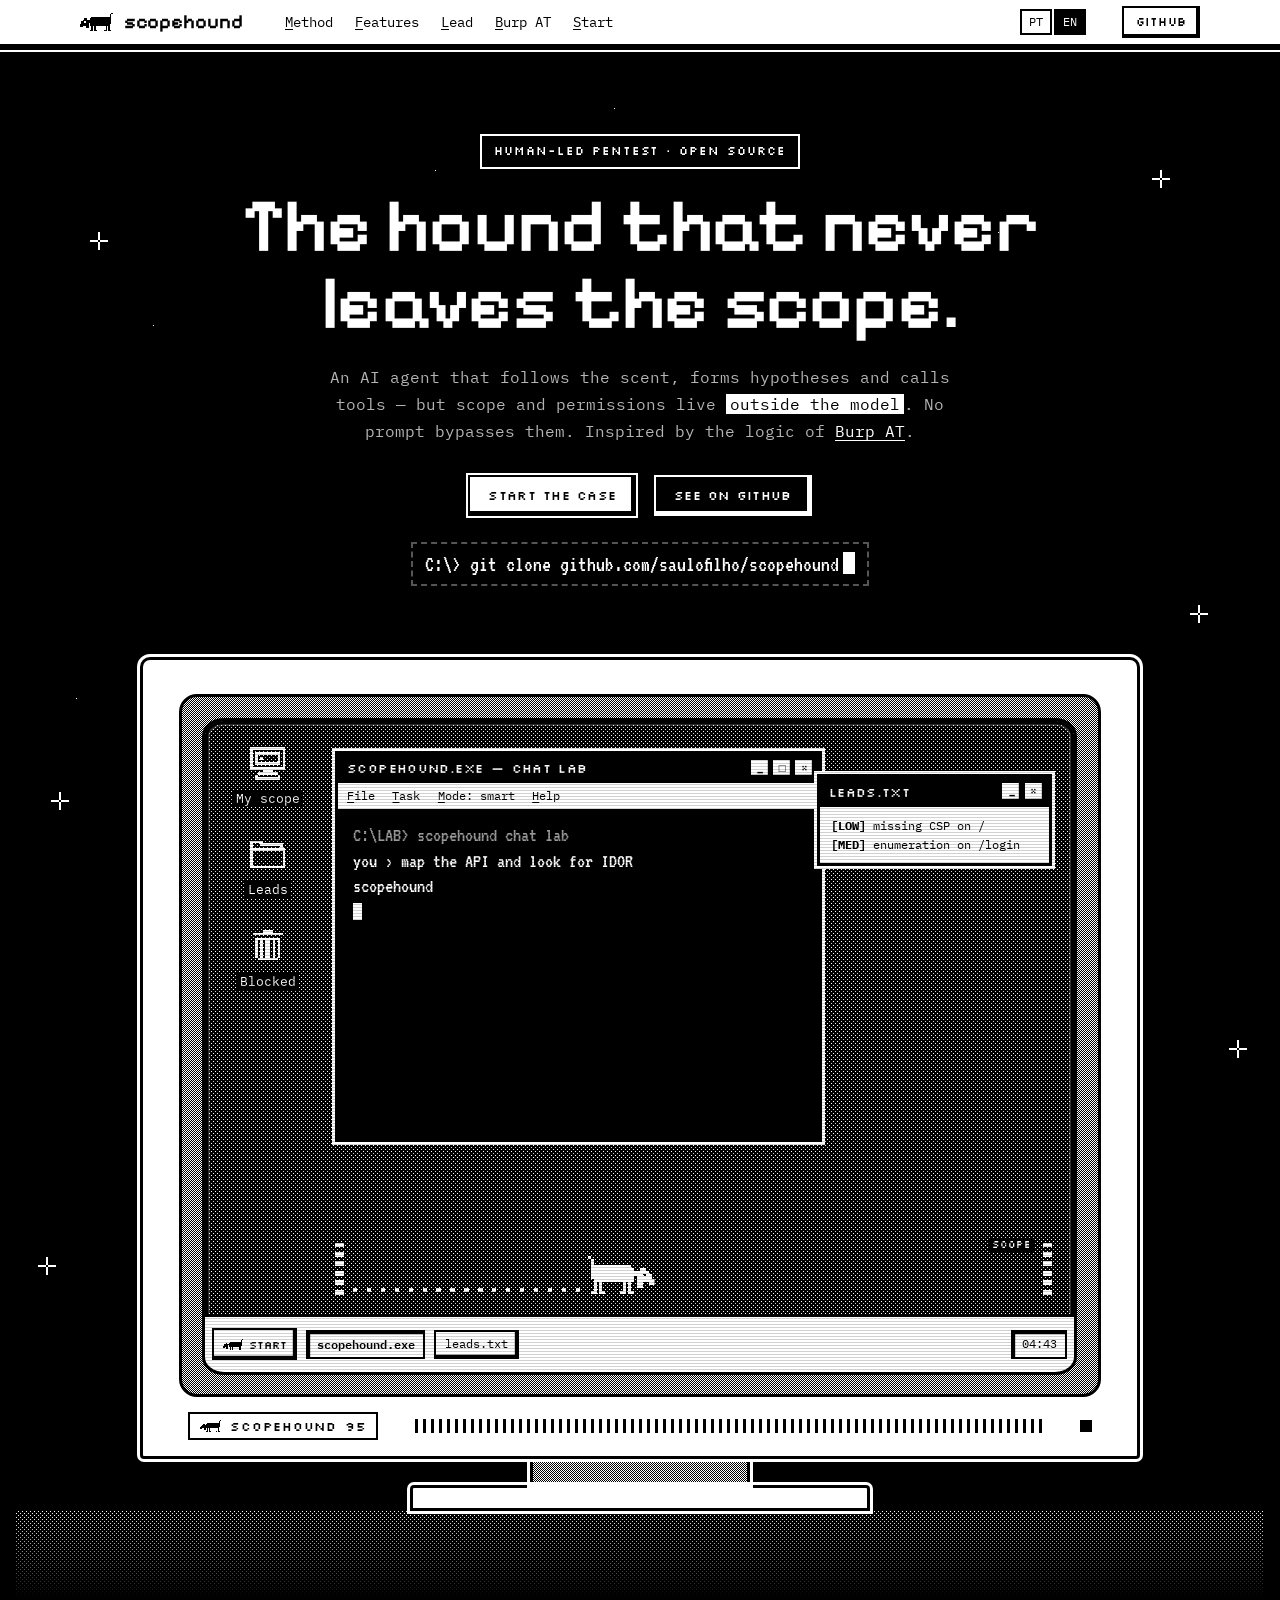
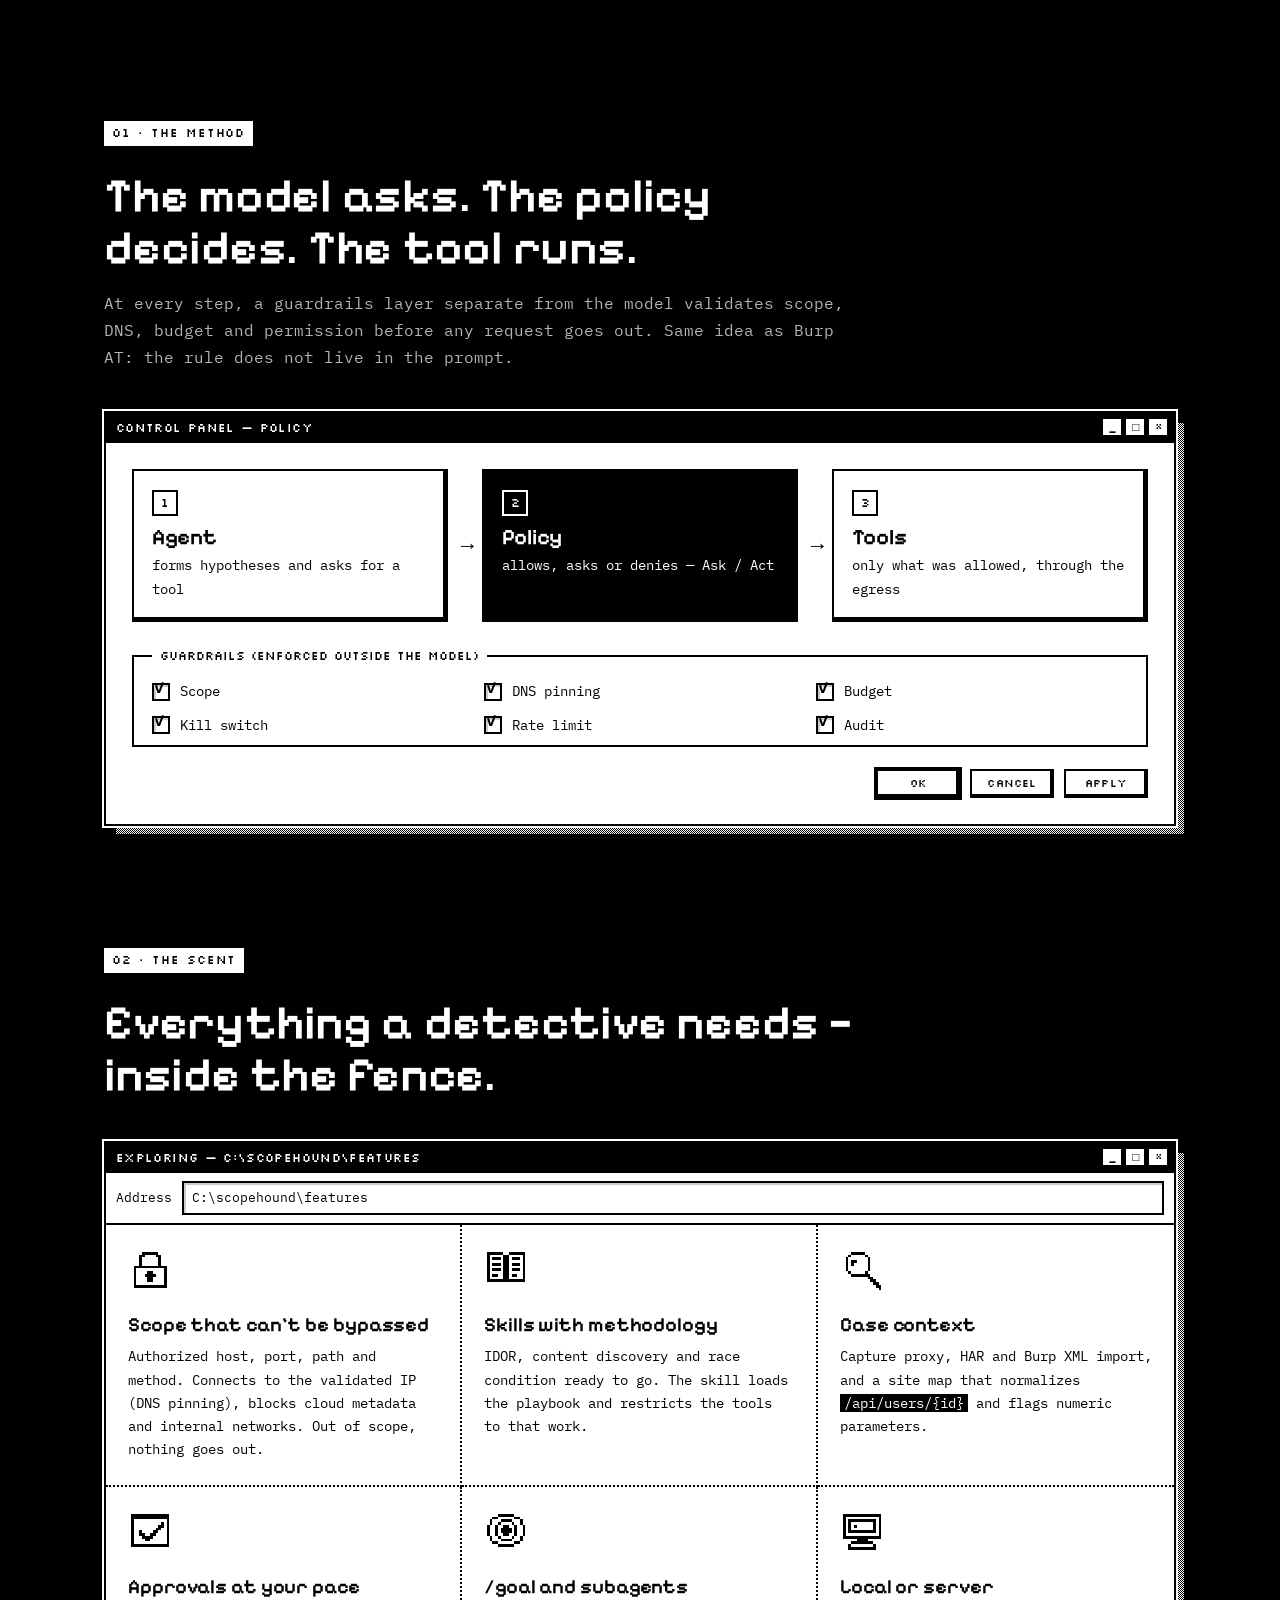
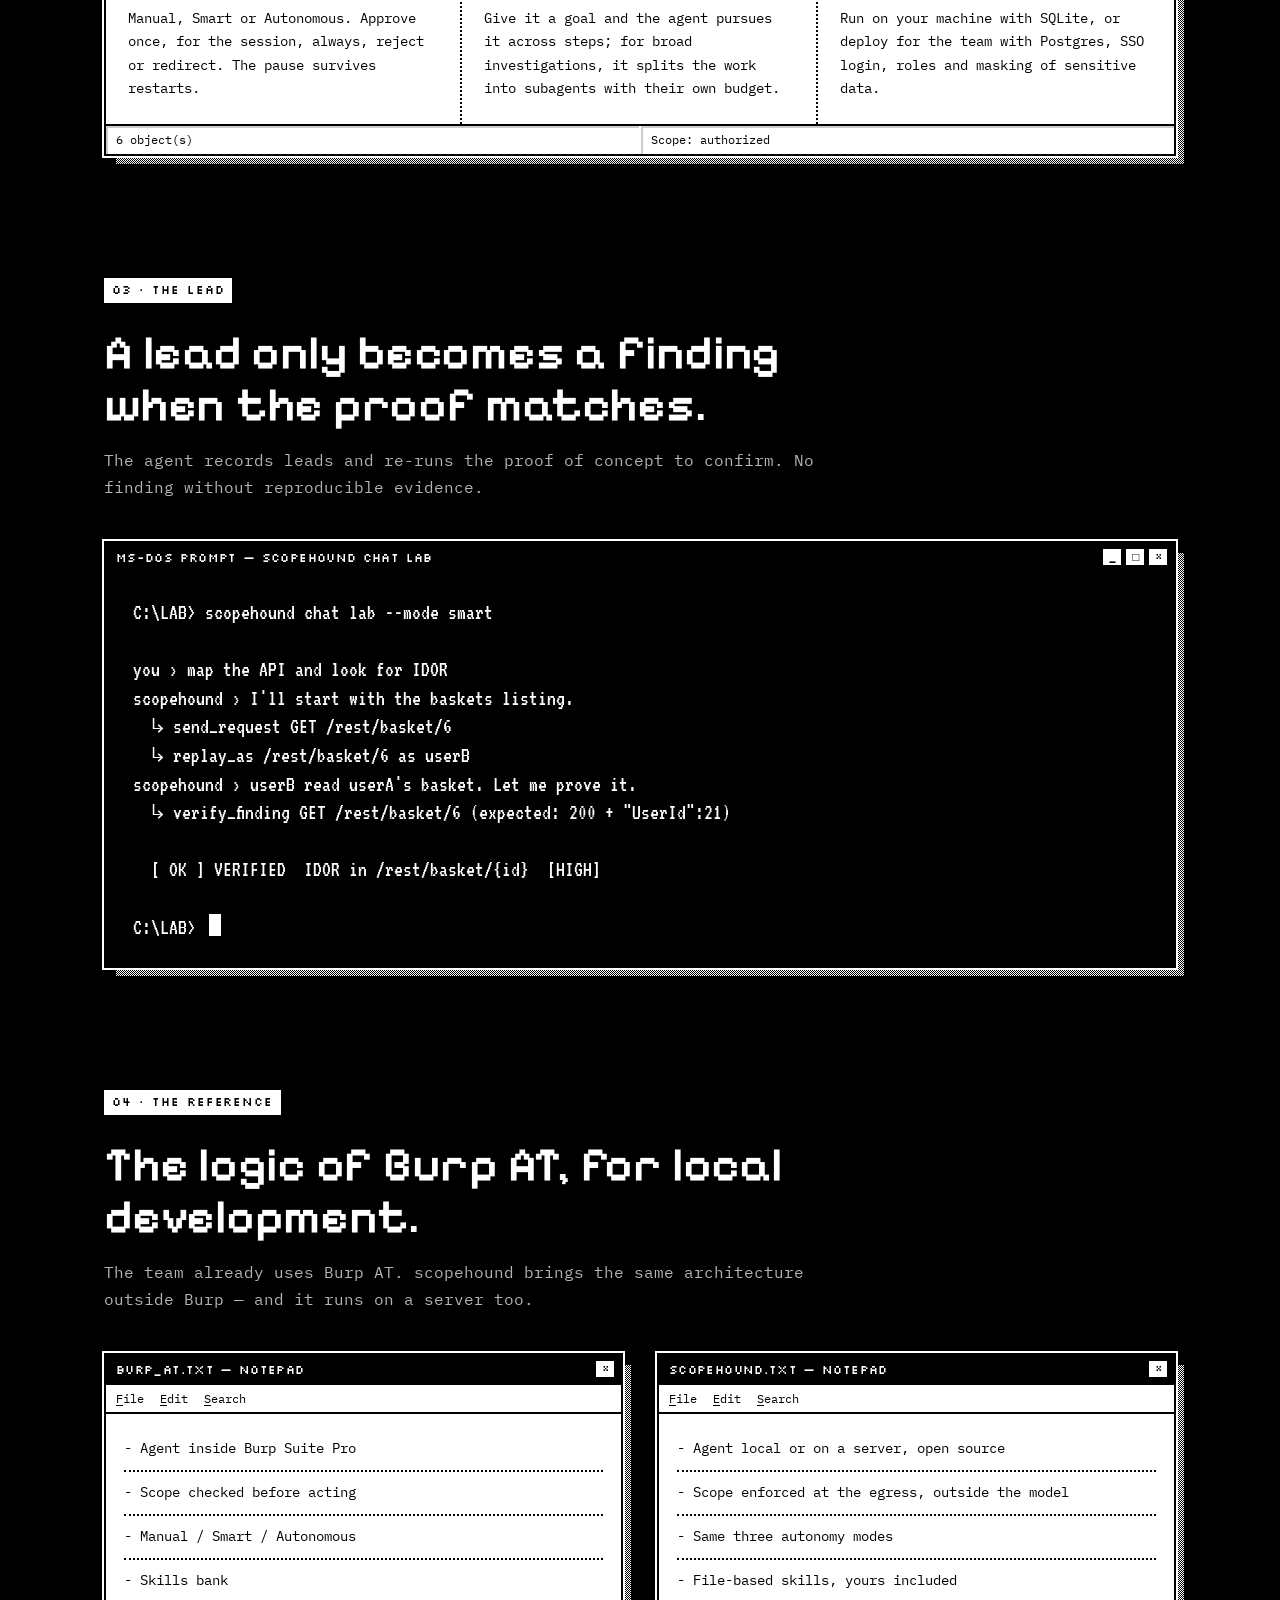
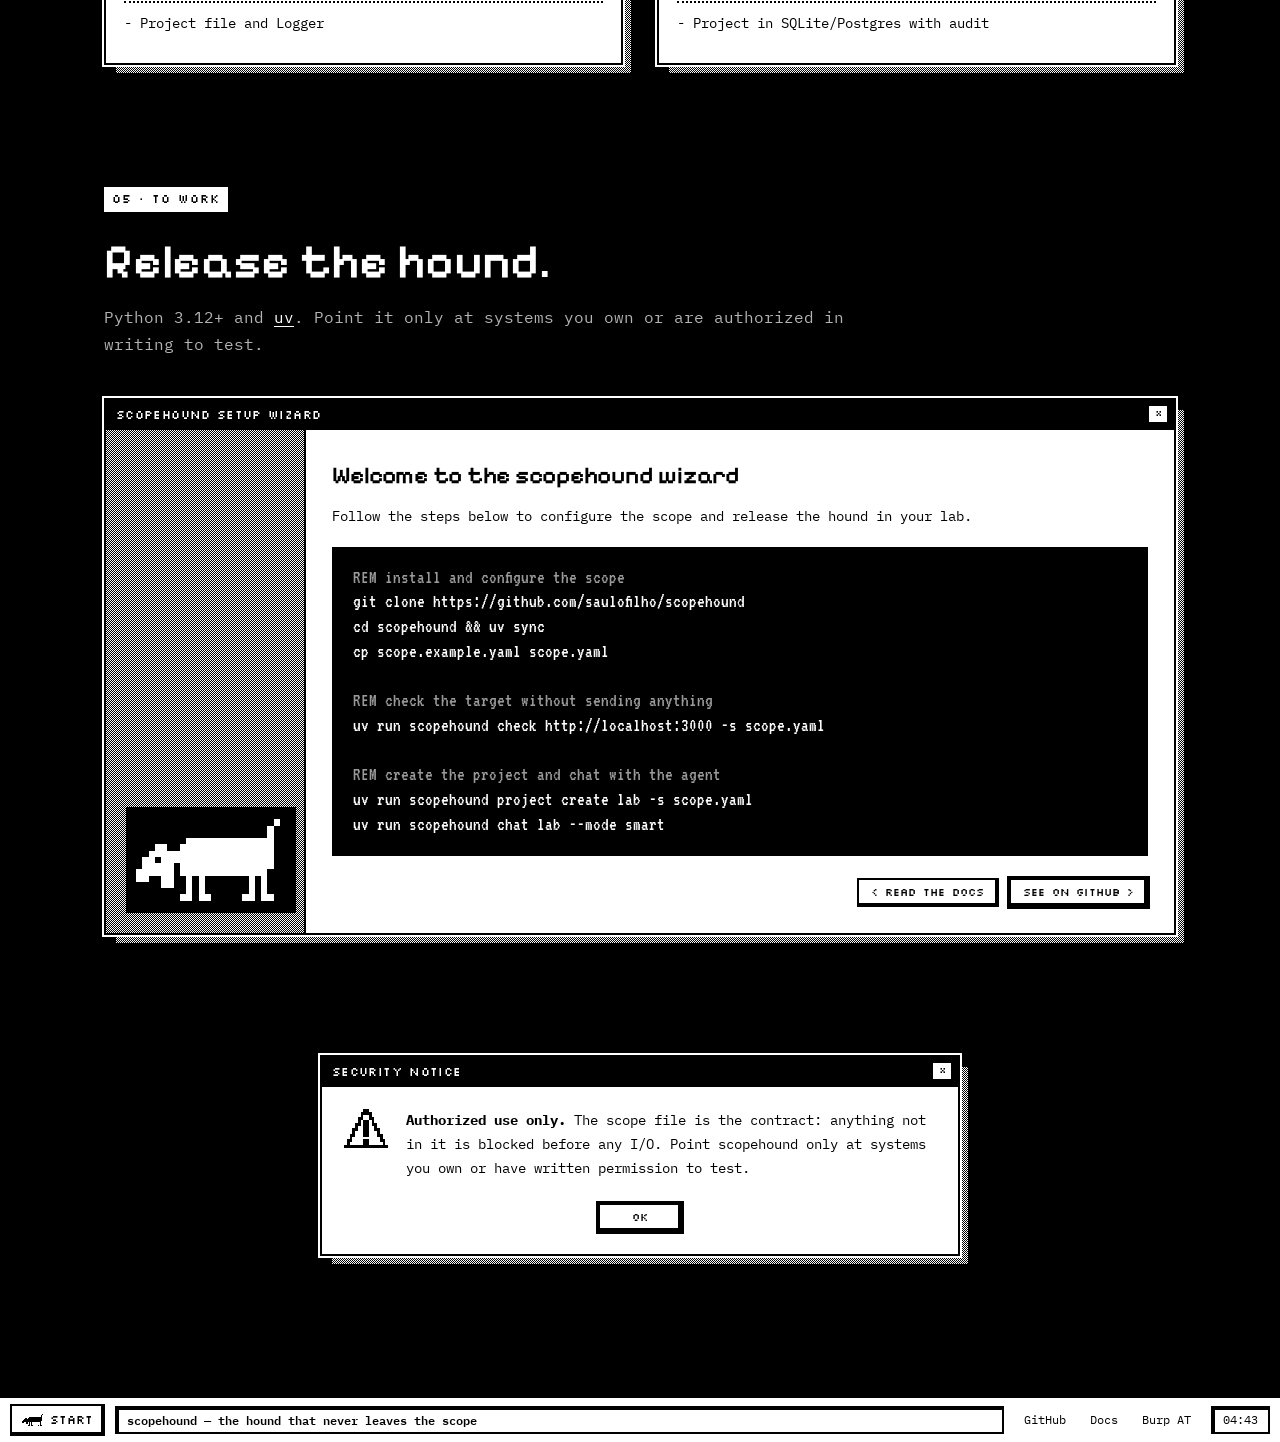
==== docs/en/index.html @ 9c95bea8 "docs: README em inglês e site bilíngue (pt/en) README.en.md completo e cruzado com o README pt. Site" ====
<!doctype html>
<html lang="en">
<head>
<meta charset="utf-8" />
<meta name="viewport" content="width=device-width, initial-scale=1" />
<title>scopehound — the hound that never leaves the scope</title>
<meta name="description" content="A human-led pentest AI agent, inspired by the logic of Burp AT. Scope and permissions live outside the model — no prompt bypasses them. Runs local or on a server." />
<link rel="icon" href="../favicon.svg" type="image/svg+xml" />
<meta property="og:type" content="website" />
<meta property="og:title" content="scopehound — the hound that never leaves the scope" />
<meta property="og:description" content="A human-led pentest AI agent. Scope and permissions live outside the model." />
<meta property="og:image" content="https://saulofilho.github.io/scopehound/og.png" />
<meta property="og:url" content="https://saulofilho.github.io/scopehound/en/" />
<meta name="twitter:card" content="summary_large_image" />
<link rel="preconnect" href="https://fonts.googleapis.com" />
<link rel="preconnect" href="https://fonts.gstatic.com" crossorigin />
<link href="https://fonts.googleapis.com/css2?family=IBM+Plex+Mono:wght@400;500;600&family=Pixelify+Sans:wght@400;500;600;700&family=Silkscreen&family=VT323&display=swap" rel="stylesheet" />
<link rel="stylesheet" href="../styles.css" />
</head>
<body>
<a class="skip" href="#conteudo">Skip to content</a>

<header class="menubar" id="topo">
  <a class="brand" href="#topo" aria-label="scopehound, home">
    <i class="px" data-px="hound" aria-hidden="true"></i>
    <span>scopehound</span>
  </a>
  <nav aria-label="Sections">
    <a href="#metodo"><u>M</u>ethod</a>
    <a href="#recursos"><u>F</u>eatures</a>
    <a href="#pista"><u>L</u>ead</a>
    <a href="#burp"><u>B</u>urp AT</a>
    <a href="#comecar"><u>S</u>tart</a>
  </nav>
  <span class="lang-switch" aria-label="Language">
    <a href="../">PT</a><strong>EN</strong>
  </span>
  <a class="btn95 small" href="https://github.com/saulofilho/scopehound">GitHub</a>
</header>

<main id="conteudo">

  <section class="hero">
    <div class="stars" aria-hidden="true"></div>
    <div class="hero-copy">
      <p class="kicker">Human-led pentest · open source</p>
      <h1>The hound that never leaves the scope.</h1>
      <p class="lede">An AI agent that follows the scent, forms hypotheses and calls tools — but scope and permissions live <mark>outside the model</mark>. No prompt bypasses them. Inspired by the logic of <a href="https://portswigger.net/burp/burp-at">Burp AT</a>.</p>
      <div class="cta">
        <a class="btn95" href="#comecar">Start the case</a>
        <a class="btn95 ghost" href="https://github.com/saulofilho/scopehound">See on GitHub</a>
      </div>
      <code class="prompt" data-copy="git clone https://github.com/saulofilho/scopehound" tabindex="0" role="button" aria-label="Copy git clone command">C:\&gt; git clone github.com/saulofilho/scopehound<span class="caret"></span></code>
    </div>

    <figure class="monitor" aria-label="Illustration: an old computer running scopehound on a Windows 95 style desktop">
      <div class="case">
        <div class="bezel">
          <div class="screen">
            <div class="desktop">
              <ul class="icons" aria-hidden="true">
                <li><i class="px" data-px="computer"></i><span>My scope</span></li>
                <li><i class="px" data-px="folder"></i><span>Leads</span></li>
                <li><i class="px" data-px="bin"></i><span>Blocked</span></li>
              </ul>

              <div class="win w-main">
                <div class="title"><span>scopehound.exe — chat lab</span><b class="ctl" aria-hidden="true"><i>_</i><i>□</i><i>×</i></b></div>
                <div class="menu" aria-hidden="true"><span><u>F</u>ile</span><span><u>T</u>ask</span><span><u>M</u>ode: smart</span><span><u>H</u>elp</span></div>
                <pre class="term" id="term" aria-live="off"></pre>
              </div>

              <div class="win w-leads">
                <div class="title"><span>leads.txt</span><b class="ctl" aria-hidden="true"><i>_</i><i>×</i></b></div>
                <ul class="leads" id="leads">
                  <li><b>[LOW]</b> missing CSP on /</li>
                  <li><b>[MED]</b> enumeration on /login</li>
                </ul>
              </div>

              <div class="win w-dialog" id="dialog" hidden>
                <div class="title"><span>Approval required</span><b class="ctl" aria-hidden="true"><i>×</i></b></div>
                <div class="dlg-body">
                  <i class="px" data-px="warn" aria-hidden="true"></i>
                  <p>The agent wants to run:<br><code>send_request PUT /api/BasketItems/7</code><br>Impact: <b>intrusive</b></p>
                </div>
                <div class="dlg-btns">
                  <span class="btn95 tiny default" id="approve">Approve</span>
                  <span class="btn95 tiny">Session</span>
                  <span class="btn95 tiny">Reject</span>
                </div>
              </div>

              <div class="yard" aria-hidden="true">
                <span class="fence l"></span>
                <span class="trail" id="trail"></span>
                <i class="px hound" data-px="hound" id="hound"></i>
                <span class="fence r"></span>
                <span class="yard-label">scope</span>
              </div>
            </div>

            <div class="taskbar" aria-hidden="true">
              <span class="start"><i class="px" data-px="hound"></i>Start</span>
              <span class="task on">scopehound.exe</span>
              <span class="task">leads.txt</span>
              <span class="tray" id="clock">00:00</span>
            </div>
            <div class="scan" aria-hidden="true"></div>
          </div>
        </div>
        <div class="plate">
          <span class="badge"><i class="px" data-px="hound" aria-hidden="true"></i>SCOPEHOUND 95</span>
          <span class="vents" aria-hidden="true"></span>
          <span class="led" aria-hidden="true"></span>
        </div>
      </div>
      <div class="neck" aria-hidden="true"></div>
      <div class="base" aria-hidden="true"></div>
    </figure>
    <div class="ground" aria-hidden="true"></div>
  </section>

  <section class="sec" id="metodo">
    <header class="sec-head">
      <p class="kicker">01 · the method</p>
      <h2>The model asks. The policy decides. The tool runs.</h2>
      <p>At every step, a guardrails layer separate from the model validates scope, DNS, budget and permission before any request goes out. Same idea as Burp AT: the rule does not live in the prompt.</p>
    </header>
    <div class="win big">
      <div class="title"><span>Control Panel — Policy</span><b class="ctl" aria-hidden="true"><i>_</i><i>□</i><i>×</i></b></div>
      <div class="pane">
        <ol class="flow">
          <li><span class="step">1</span><strong>Agent</strong><p>forms hypotheses and asks for a tool</p></li>
          <li class="mid"><span class="step">2</span><strong>Policy</strong><p>allows, asks or denies — Ask / Act</p></li>
          <li><span class="step">3</span><strong>Tools</strong><p>only what was allowed, through the egress</p></li>
        </ol>
        <fieldset class="group">
          <legend>Guardrails (enforced outside the model)</legend>
          <ul class="checks">
            <li><span class="cb" aria-hidden="true"></span>Scope</li>
            <li><span class="cb" aria-hidden="true"></span>DNS pinning</li>
            <li><span class="cb" aria-hidden="true"></span>Budget</li>
            <li><span class="cb" aria-hidden="true"></span>Kill switch</li>
            <li><span class="cb" aria-hidden="true"></span>Rate limit</li>
            <li><span class="cb" aria-hidden="true"></span>Audit</li>
          </ul>
        </fieldset>
        <div class="pane-btns"><span class="btn95 tiny default">OK</span><span class="btn95 tiny">Cancel</span><span class="btn95 tiny">Apply</span></div>
      </div>
    </div>
  </section>

  <section class="sec" id="recursos">
    <header class="sec-head">
      <p class="kicker">02 · the scent</p>
      <h2>Everything a detective needs — inside the fence.</h2>
    </header>
    <div class="win big">
      <div class="title"><span>Exploring — C:\scopehound\features</span><b class="ctl" aria-hidden="true"><i>_</i><i>□</i><i>×</i></b></div>
      <div class="address"><span>Address</span><code>C:\scopehound\features</code></div>
      <div class="files">
        <article><i class="px" data-px="lock" aria-hidden="true"></i><h3>Scope that can't be bypassed</h3><p>Authorized host, port, path and method. Connects to the validated IP (DNS pinning), blocks cloud metadata and internal networks. Out of scope, nothing goes out.</p></article>
        <article><i class="px" data-px="book" aria-hidden="true"></i><h3>Skills with methodology</h3><p>IDOR, content discovery and race condition ready to go. The skill loads the playbook and restricts the tools to that work.</p></article>
        <article><i class="px" data-px="lens" aria-hidden="true"></i><h3>Case context</h3><p>Capture proxy, HAR and Burp XML import, and a site map that normalizes <code>/api/users/{id}</code> and flags numeric parameters.</p></article>
        <article><i class="px" data-px="check" aria-hidden="true"></i><h3>Approvals at your pace</h3><p>Manual, Smart or Autonomous. Approve once, for the session, always, reject or redirect. The pause survives restarts.</p></article>
        <article><i class="px" data-px="target" aria-hidden="true"></i><h3>/goal and subagents</h3><p>Give it a goal and the agent pursues it across steps; for broad investigations, it splits the work into subagents with their own budget.</p></article>
        <article><i class="px" data-px="computer" aria-hidden="true"></i><h3>Local or server</h3><p>Run on your machine with SQLite, or deploy for the team with Postgres, SSO login, roles and masking of sensitive data.</p></article>
      </div>
      <div class="status"><span>6 object(s)</span><span>Scope: authorized</span></div>
    </div>
  </section>

  <section class="sec" id="pista">
    <header class="sec-head">
      <p class="kicker">03 · the lead</p>
      <h2>A lead only becomes a finding when the proof matches.</h2>
      <p>The agent records leads and re-runs the proof of concept to confirm. No finding without reproducible evidence.</p>
    </header>
    <div class="win big">
      <div class="title"><span>MS-DOS Prompt — scopehound chat lab</span><b class="ctl" aria-hidden="true"><i>_</i><i>□</i><i>×</i></b></div>
      <pre class="dos" role="img" aria-label="Transcript of a scopehound session">C:\LAB&gt; scopehound chat lab --mode smart

you › map the API and look for IDOR
scopehound › I'll start with the baskets listing.
  ↳ send_request GET /rest/basket/6
  ↳ replay_as /rest/basket/6 as userB
scopehound › userB read userA's basket. Let me prove it.
  ↳ verify_finding GET /rest/basket/6 (expected: 200 + "UserId":21)

  [ OK ] VERIFIED  IDOR in /rest/basket/{id}  [HIGH]

C:\LAB&gt; <span class="caret"></span></pre>
    </div>
  </section>

  <section class="sec" id="burp">
    <header class="sec-head">
      <p class="kicker">04 · the reference</p>
      <h2>The logic of Burp AT, for local development.</h2>
      <p>The team already uses Burp AT. scopehound brings the same architecture outside Burp — and it runs on a server too.</p>
    </header>
    <div class="pair">
      <div class="win">
        <div class="title"><span>burp_at.txt — Notepad</span><b class="ctl" aria-hidden="true"><i>×</i></b></div>
        <div class="menu" aria-hidden="true"><span><u>F</u>ile</span><span><u>E</u>dit</span><span><u>S</u>earch</span></div>
        <ul class="note">
          <li>Agent inside Burp Suite Pro</li>
          <li>Scope checked before acting</li>
          <li>Manual / Smart / Autonomous</li>
          <li>Skills bank</li>
          <li>Project file and Logger</li>
        </ul>
      </div>
      <div class="win">
        <div class="title"><span>scopehound.txt — Notepad</span><b class="ctl" aria-hidden="true"><i>×</i></b></div>
        <div class="menu" aria-hidden="true"><span><u>F</u>ile</span><span><u>E</u>dit</span><span><u>S</u>earch</span></div>
        <ul class="note">
          <li>Agent local or on a server, open source</li>
          <li>Scope enforced at the egress, outside the model</li>
          <li>Same three autonomy modes</li>
          <li>File-based skills, yours included</li>
          <li>Project in SQLite/Postgres with audit</li>
        </ul>
      </div>
    </div>
  </section>

  <section class="sec" id="comecar">
    <header class="sec-head">
      <p class="kicker">05 · to work</p>
      <h2>Release the hound.</h2>
      <p>Python 3.12+ and <a href="https://docs.astral.sh/uv/">uv</a>. Point it only at systems you own or are authorized in writing to test.</p>
    </header>
    <div class="win big wizard">
      <div class="title"><span>scopehound Setup Wizard</span><b class="ctl" aria-hidden="true"><i>×</i></b></div>
      <div class="wiz">
        <div class="wiz-side" aria-hidden="true"><i class="px" data-px="hound"></i></div>
        <div class="wiz-main">
          <h3>Welcome to the scopehound wizard</h3>
          <p>Follow the steps below to configure the scope and release the hound in your lab.</p>
          <pre class="dos small"><span class="c">REM install and configure the scope</span>
git clone https://github.com/saulofilho/scopehound
cd scopehound &amp;&amp; uv sync
cp scope.example.yaml scope.yaml

<span class="c">REM check the target without sending anything</span>
uv run scopehound check http://localhost:3000 -s scope.yaml

<span class="c">REM create the project and chat with the agent</span>
uv run scopehound project create lab -s scope.yaml
uv run scopehound chat lab --mode smart</pre>
          <div class="pane-btns">
            <a class="btn95 tiny" href="https://github.com/saulofilho/scopehound/blob/main/README.en.md">&lt; Read the docs</a>
            <a class="btn95 tiny default" href="https://github.com/saulofilho/scopehound">See on GitHub &gt;</a>
          </div>
        </div>
      </div>
    </div>
  </section>

  <section class="sec">
    <div class="win alert" role="note">
      <div class="title"><span>Security notice</span><b class="ctl" aria-hidden="true"><i>×</i></b></div>
      <div class="dlg-body">
        <i class="px" data-px="warn" aria-hidden="true"></i>
        <p><b>Authorized use only.</b> The scope file is the contract: anything not in it is blocked before any I/O. Point scopehound only at systems you own or have written permission to test.</p>
      </div>
      <div class="dlg-btns"><a class="btn95 tiny default" href="#comecar">OK</a></div>
    </div>
  </section>

</main>

<footer class="taskbar foot">
  <a class="start" href="#topo"><i class="px" data-px="hound" aria-hidden="true"></i>Start</a>
  <span class="task on">scopehound — the hound that never leaves the scope</span>
  <nav class="foot-links" aria-label="Links">
    <a href="https://github.com/saulofilho/scopehound">GitHub</a>
    <a href="https://github.com/saulofilho/scopehound/blob/main/README.en.md">Docs</a>
    <a href="https://portswigger.net/burp/burp-at">Burp AT</a>
  </nav>
  <span class="tray" id="clock2">00:00</span>
</footer>

<script src="../app.js"></script>
</body>
</html>
---- docs/styles.css ----
/* scopehound — Windows 95 em 1 bit: preto, branco e pontilhado. */
:root {
  --k: #000;
  --w: #fff;
  --muted: #b4b4b4;
  --px: 2px; /* tamanho do "pixel" dos pontilhados */

  /* pontilhados (dithering) em 2x2 / 4x4 */
  --chk-w: url("data:image/svg+xml,%3Csvg xmlns='http://www.w3.org/2000/svg' width='2' height='2' shape-rendering='crispEdges'%3E%3Crect width='1' height='1' fill='%23fff'/%3E%3Crect x='1' y='1' width='1' height='1' fill='%23fff'/%3E%3C/svg%3E");
  --dot-w: url("data:image/svg+xml,%3Csvg xmlns='http://www.w3.org/2000/svg' width='2' height='2' shape-rendering='crispEdges'%3E%3Crect width='1' height='1' fill='%23fff'/%3E%3C/svg%3E");
  --spr-w: url("data:image/svg+xml,%3Csvg xmlns='http://www.w3.org/2000/svg' width='4' height='4' shape-rendering='crispEdges'%3E%3Crect width='1' height='1' fill='%23fff'/%3E%3Crect x='2' y='2' width='1' height='1' fill='%23fff'/%3E%3C/svg%3E");
  --chk-k: url("data:image/svg+xml,%3Csvg xmlns='http://www.w3.org/2000/svg' width='2' height='2' shape-rendering='crispEdges'%3E%3Crect width='1' height='1' fill='%23000'/%3E%3Crect x='1' y='1' width='1' height='1' fill='%23000'/%3E%3C/svg%3E");
  --dot-k: url("data:image/svg+xml,%3Csvg xmlns='http://www.w3.org/2000/svg' width='2' height='2' shape-rendering='crispEdges'%3E%3Crect width='1' height='1' fill='%23000'/%3E%3C/svg%3E");

  --pixel: "Pixelify Sans", "Silkscreen", monospace;
  --ui: "Silkscreen", "Pixelify Sans", monospace;
  --mono: "IBM Plex Mono", ui-monospace, monospace;
  --crt: "VT323", "IBM Plex Mono", monospace;
  --largura: 1120px;
}

* { box-sizing: border-box; }
html { scroll-behavior: smooth; -webkit-text-size-adjust: 100%; }
@media (prefers-reduced-motion: reduce) { html { scroll-behavior: auto; } }

body {
  margin: 0;
  background: var(--k);
  color: var(--w);
  font: 15px/1.7 var(--mono);
  -webkit-font-smoothing: antialiased;
  overflow-x: hidden;
}
img, svg { image-rendering: pixelated; }
a { color: var(--w); text-underline-offset: 3px; }
mark { background: var(--w); color: var(--k); padding: 0 4px; }
code, pre { font-family: var(--mono); font-variant-ligatures: none; }
u { text-decoration-thickness: 1px; text-underline-offset: 2px; }
:focus-visible { outline: 2px dashed var(--w); outline-offset: 3px; }
::selection { background: var(--w); color: var(--k); }

.skip { position: absolute; left: -9999px; }
.skip:focus { left: 12px; top: 12px; z-index: 20; background: var(--w); color: var(--k); padding: 6px 10px; }

/* ícones em pixel (renderizados pelo app.js) */
.px { display: inline-block; width: 32px; height: 32px; color: currentColor; flex: none; }
.px svg { display: block; width: 100%; height: 100%; }

/* ---------- botões 95 ---------- */
.btn95 {
  display: inline-flex; align-items: center; justify-content: center; gap: 8px;
  font: 400 13px/1 var(--ui); letter-spacing: .02em; text-transform: uppercase;
  color: var(--k); background: var(--w); text-decoration: none; cursor: pointer;
  padding: 12px 18px; border: 2px solid var(--k);
  box-shadow: inset -3px -3px 0 var(--k), 0 0 0 2px var(--w);
  user-select: none; transition: transform .06s;
}
.btn95:hover { box-shadow: inset -3px -3px 0 var(--k), 0 0 0 2px var(--w), 0 0 0 4px var(--k), 0 0 0 6px var(--w); }
.btn95:active, .btn95.pressed { box-shadow: inset 3px 3px 0 var(--k), 0 0 0 2px var(--w); transform: translate(1px, 1px); }
.btn95.ghost { background: var(--k); color: var(--w); border-color: var(--w); box-shadow: inset -3px -3px 0 var(--w); }
.btn95.ghost:hover { background: var(--w) var(--chk-k); background-size: var(--px) var(--px); color: var(--k); }
.btn95.small { padding: 8px 12px; font-size: 12px; box-shadow: inset -2px -2px 0 var(--k); }
.btn95.tiny { padding: 7px 12px; font-size: 11px; box-shadow: inset -2px -2px 0 var(--k); min-width: 84px; }
.btn95.tiny:hover, .btn95.small:hover { box-shadow: inset -2px -2px 0 var(--k); outline: 1px dotted var(--k); outline-offset: -6px; }
.btn95.default { outline: 2px solid var(--k); outline-offset: 0; }

/* ---------- janela 95 ---------- */
.win {
  position: relative; background: var(--w); color: var(--k);
  border: 2px solid var(--k); outline: 2px solid var(--w);
}
.win.big::after, .pair .win::after, .alert::after {
  content: ""; position: absolute; inset: 0; transform: translate(10px, 10px); z-index: -1;
  background: var(--k) var(--chk-w); background-size: var(--px) var(--px);
}
.title {
  display: flex; align-items: center; justify-content: space-between; gap: 10px;
  background: var(--k); color: var(--w); padding: 5px 5px 5px 10px;
  font: 400 12px/1 var(--ui); letter-spacing: .03em; min-height: 30px;
}
.title > span { white-space: nowrap; overflow: hidden; text-overflow: ellipsis; }
.ctl { display: inline-flex; gap: 3px; font-weight: 400; }
.ctl i {
  font: 400 12px/1 var(--ui); font-style: normal; width: 20px; height: 18px;
  display: grid; place-items: center; background: var(--w); color: var(--k);
  box-shadow: inset -2px -2px 0 var(--k); padding-bottom: 2px;
}
.menu { display: flex; gap: 16px; padding: 4px 10px; border-bottom: 2px solid var(--k); font: 400 12px/1.6 var(--mono); }

/* ---------- barra de menu (topo) ---------- */
.menubar {
  position: sticky; top: 0; z-index: 10;
  display: flex; align-items: center; gap: 24px;
  background: var(--w); color: var(--k);
  padding: 6px max(16px, calc((100vw - var(--largura)) / 2));
  border-bottom: 2px solid var(--k);
  box-shadow: 0 4px 0 0 var(--k), 0 6px 0 0 var(--w);
}
.brand { display: inline-flex; align-items: center; gap: 10px; color: var(--k); text-decoration: none; font: 600 20px/1 var(--pixel); }
.brand .px { width: 34px; height: 24px; }
.menubar nav { display: flex; gap: 2px; margin-left: 8px; }
.menubar nav a { color: var(--k); text-decoration: none; font: 400 14px/1 var(--mono); padding: 8px 10px; }
.menubar nav a:hover { background: var(--k); color: var(--w); }
.menubar .btn95 { margin-left: 12px; }

/* ---------- hero ---------- */
.hero { position: relative; padding: 88px 16px 0; text-align: center; overflow: hidden; }
.stars {
  position: absolute; inset: 0; z-index: -1; pointer-events: none;
  background-image:
    radial-gradient(1.5px 1.5px at 12% 18%, #fff 50%, transparent 51%),
    radial-gradient(1.5px 1.5px at 78% 12%, #fff 50%, transparent 51%),
    radial-gradient(1px 1px at 34% 8%, #fff 50%, transparent 51%),
    radial-gradient(1px 1px at 62% 28%, #fff 50%, transparent 51%),
    radial-gradient(1px 1px at 90% 34%, #fff 50%, transparent 51%),
    radial-gradient(1px 1px at 6% 42%, #fff 50%, transparent 51%),
    radial-gradient(1.5px 1.5px at 22% 56%, #fff 50%, transparent 51%),
    radial-gradient(1px 1px at 84% 58%, #fff 50%, transparent 51%),
    radial-gradient(1px 1px at 48% 4%, #fff 50%, transparent 51%);
}
.sparkle { position: absolute; width: 18px; height: 18px; color: var(--w); animation: twinkle 3.2s steps(2) infinite; }
.sparkle:nth-of-type(2n) { animation-delay: 1.4s; }
@keyframes twinkle { 50% { opacity: .2; } }

.hero-copy { max-width: 820px; margin: 0 auto; position: relative; }
.kicker { font: 400 12px/1.4 var(--ui); letter-spacing: .08em; text-transform: uppercase; margin: 0 0 18px; color: var(--w); }
.hero .kicker { display: inline-block; border: 2px solid var(--w); padding: 7px 12px; }
h1, h2, h3 { font-family: var(--pixel); font-weight: 600; margin: 0; letter-spacing: -.005em; }
h1 { font-size: clamp(38px, 6.4vw, 76px); line-height: 1.02; }
.lede { color: var(--muted); font-size: 16px; max-width: 640px; margin: 22px auto 30px; }
.lede a { color: var(--w); }
.cta { display: flex; gap: 18px; justify-content: center; flex-wrap: wrap; }
.prompt {
  display: inline-block; margin-top: 26px; cursor: pointer; max-width: 100%;
  font: 400 22px/1 var(--crt); color: var(--w); padding: 8px 12px;
  border: 2px dashed #ffffff55; white-space: nowrap; overflow: hidden; text-overflow: ellipsis;
}
.prompt:hover { border-color: var(--w); }
.prompt.copied::after { content: "  copiado"; color: var(--muted); }
.caret { display: inline-block; width: .55em; height: 1em; background: currentColor; vertical-align: -.12em; margin-left: 4px; animation: blink 1s steps(1) infinite; }
@keyframes blink { 50% { opacity: 0; } }

/* ---------- monitor ---------- */
.monitor { width: min(1000px, 100%); margin: 64px auto 0; position: relative; z-index: 1; text-align: left; }
.case {
  background: var(--w); border: 3px solid var(--k); outline: 3px solid var(--w);
  padding: 3.4% 3.6% 1.6%; position: relative; border-radius: 10px 10px 4px 4px;
}
.bezel { background: var(--w) var(--chk-k); background-size: var(--px) var(--px); padding: 2.2%; border: 3px solid var(--k); border-radius: 18px; }
.screen {
  position: relative; aspect-ratio: 4 / 3; overflow: hidden; container-type: inline-size;
  background: var(--k) var(--spr-w); background-size: 4px 4px;
  border: 3px solid var(--k); border-radius: 22px / 18px;
  box-shadow: inset 0 0 0 3px #000, inset 0 0 0 5px #fff3;
}
.scan {
  position: absolute; inset: 0; pointer-events: none; z-index: 9;
  background: repeating-linear-gradient(0deg, #0000 0 2px, #0000002e 2px 3px);
}
.plate { display: flex; align-items: center; gap: 4%; margin-top: 1.6%; padding: 0 1%; }
.badge { display: inline-flex; align-items: center; gap: 8px; border: 2px solid var(--k); padding: 4px 10px; font: 400 clamp(9px, 1.3vw, 13px)/1 var(--ui); color: var(--k); letter-spacing: .06em; }
.badge .px { width: 22px; height: 16px; }
.vents { flex: 1; height: 14px; background: repeating-linear-gradient(90deg, var(--k) 0 3px, transparent 3px 8px); }
.led { width: 12px; height: 12px; border: 2px solid var(--k); background: var(--k); animation: blink 2.4s steps(1) infinite; }
.neck { width: 22%; height: 26px; margin: 0 auto; background: var(--w) var(--chk-k); background-size: var(--px) var(--px); border: 3px solid var(--k); border-top: 0; outline: 3px solid var(--w); }
.base { width: 46%; height: 26px; margin: 0 auto; background: var(--w); border: 3px solid var(--k); outline: 3px solid var(--w); border-radius: 4px 4px 0 0; }
.ground {
  height: 90px; margin-top: -2px; position: relative;
  background:
    linear-gradient(var(--k), var(--k)) top/100% 2px no-repeat,
    var(--k) var(--spr-w);
  background-size: 100% 2px, 4px 4px;
  -webkit-mask: linear-gradient(#000, transparent);
  mask: linear-gradient(#000, transparent);
}

/* área de trabalho dentro da tela (tudo em cqw: escala como imagem) */
.desktop { position: absolute; inset: 0 0 6.6cqw 0; }
.icons { list-style: none; margin: 0; padding: 0; position: absolute; left: 2.2%; top: 4%; display: grid; gap: 3.4cqw; width: 10cqw; text-align: center; }
.icons li { display: grid; justify-items: center; gap: .6cqw; color: var(--w); }
.icons .px { width: 4.6cqw; height: 4.6cqw; }
.icons span { font: 400 1.45cqw/1.2 var(--mono); background: var(--k); padding: .1cqw .4cqw; }

.desktop .win { position: absolute; border-width: .35cqw; outline-width: .35cqw; }
.desktop .title { font-size: 1.45cqw; padding: .55cqw .6cqw .55cqw 1cqw; min-height: 3.4cqw; gap: 1cqw; }
.desktop .ctl { gap: .35cqw; }
.desktop .ctl i { width: 2.2cqw; height: 2cqw; font-size: 1.3cqw; box-shadow: inset -.25cqw -.25cqw 0 var(--k); }
.desktop .menu { font-size: 1.35cqw; gap: 2cqw; padding: .4cqw 1cqw; border-bottom-width: .3cqw; }
.w-main { left: 15%; top: 5%; width: 56%; height: 66%; display: flex; flex-direction: column; }
.term {
  flex: 1; margin: 0; padding: 1.2cqw 1.4cqw; background: var(--k); color: var(--w);
  font: 400 2.35cqw/1.25 var(--crt); white-space: pre-wrap; overflow: hidden;
  border: .3cqw solid var(--k);
}
.term .dim { color: #9a9a9a; }
.term .inv { background: var(--w); color: var(--k); padding: 0 .4cqw; }
.term .cur { display: inline-block; width: 1.1cqw; height: 2cqw; background: var(--w); vertical-align: -.25cqw; animation: blink 1s steps(1) infinite; }
.w-leads { right: 2.6%; top: 9%; width: 27%; }
.leads { list-style: none; margin: 0; padding: 1cqw 1.2cqw; font: 400 1.4cqw/1.6 var(--mono); }
.leads li { white-space: nowrap; overflow: hidden; text-overflow: ellipsis; }
.leads li.new { background: var(--k); color: var(--w); animation: flash .5s steps(2) 3; }
@keyframes flash { 50% { background: var(--w); color: var(--k); } }
.w-dialog { left: 33%; top: 26%; width: 40%; z-index: 4; }
.w-dialog[hidden] { display: none; }
.dlg-body { display: flex; gap: 1.6cqw; padding: 1.6cqw 1.6cqw .6cqw; align-items: flex-start; }
.desktop .dlg-body .px { width: 4.4cqw; height: 4.4cqw; }
.desktop .dlg-body p { margin: 0; font: 400 1.45cqw/1.5 var(--mono); }
.desktop .dlg-body code { font-size: 1.3cqw; }
.dlg-btns { display: flex; justify-content: center; gap: 1cqw; padding: 1cqw 1.6cqw 1.6cqw; flex-wrap: wrap; }
.desktop .btn95.tiny { font-size: 1.15cqw; padding: .8cqw 1.2cqw; min-width: 9cqw; border-width: .25cqw; box-shadow: inset -.25cqw -.25cqw 0 var(--k); }
.desktop .btn95.default { outline-width: .25cqw; }
.desktop .btn95.pressed { box-shadow: inset .25cqw .25cqw 0 var(--k); }

.yard { position: absolute; left: 15%; right: 2.6%; bottom: 2.2cqw; height: 7cqw; }
.fence { position: absolute; bottom: 0; width: 1cqw; height: 6cqw; background: repeating-linear-gradient(0deg, var(--w) 0 .6cqw, transparent .6cqw 1.1cqw); }
.fence.l { left: 0; }
.fence.r { right: 0; }
.yard-label { position: absolute; right: 2cqw; bottom: 5cqw; font: 400 1.2cqw/1 var(--ui); color: var(--w); background: var(--k); padding: .2cqw .5cqw; }
.trail { position: absolute; left: 1.6cqw; bottom: .3cqw; height: .5cqw; width: 0; background: repeating-linear-gradient(90deg, var(--w) 0 .5cqw, transparent .5cqw 1.6cqw); }
.hound { position: absolute; left: 2cqw; bottom: 0; width: 8cqw; height: 4.6cqw; color: var(--w); }
.hound.flip svg { transform: scaleX(-1); }

.taskbar {
  display: flex; align-items: center; gap: 10px;
  background: var(--w); color: var(--k); border-top: 2px solid var(--k);
  font: 400 12px/1 var(--mono);
}
.screen .taskbar { position: absolute; left: 0; right: 0; bottom: 0; height: 6.6cqw; gap: 1cqw; padding: 0 .8cqw; border-top-width: .35cqw; font-size: 1.4cqw; }
.start, .task, .tray { display: inline-flex; align-items: center; gap: 6px; padding: 6px 10px; border: 2px solid var(--k); box-shadow: inset -2px -2px 0 var(--k); white-space: nowrap; color: var(--k); text-decoration: none; }
.start { font: 400 12px/1 var(--ui); }
.start .px { width: 22px; height: 16px; }
.task.on { box-shadow: inset 2px 2px 0 var(--k); font-weight: 600; }
.tray { margin-left: auto; box-shadow: inset 2px 2px 0 var(--k); }
.screen .start, .screen .task, .screen .tray { padding: .7cqw 1cqw; border-width: .25cqw; box-shadow: inset -.25cqw -.25cqw 0 var(--k); gap: .6cqw; }
.screen .start { font-size: 1.3cqw; }
.screen .start .px { width: 2.4cqw; height: 1.8cqw; }
.screen .task.on, .screen .tray { box-shadow: inset .25cqw .25cqw 0 var(--k); }
.screen .task { max-width: 22cqw; overflow: hidden; text-overflow: ellipsis; }

@container (max-width: 560px) {
  .icons, .w-leads, .yard-label { display: none; }
  .w-main { left: 3%; width: 94%; top: 4%; height: 64%; }
  .term { font-size: 3.6cqw; }
  .desktop .title, .desktop .menu { font-size: 2.4cqw; min-height: 5cqw; }
  .desktop .ctl i { width: 3.4cqw; height: 3.2cqw; font-size: 2.2cqw; }
  .w-dialog { left: 6%; width: 88%; top: 18%; }
  .desktop .dlg-body p { font-size: 2.5cqw; }
  .desktop .dlg-body code { font-size: 2.3cqw; }
  .desktop .btn95.tiny { font-size: 2cqw; padding: 1.2cqw 1.6cqw; }
  .yard { left: 3%; }
  .screen .taskbar { font-size: 2.2cqw; height: 8cqw; }
  .screen .task:not(.on) { display: none; }
  .screen .start { font-size: 2.1cqw; }
  .desktop { inset: 0 0 8cqw 0; }
}

/* ---------- seções ---------- */
main > .sec { max-width: var(--largura); margin: 0 auto; padding: 120px 24px 0; }
.sec-head { max-width: 760px; margin-bottom: 40px; }
.sec-head h2 { font-size: clamp(30px, 4.2vw, 48px); line-height: 1.08; margin: 6px 0 16px; }
.sec-head p:not(.kicker) { color: var(--muted); margin: 0; font-size: 16px; }
.sec-head .kicker { display: inline-block; background: var(--w); color: var(--k); padding: 4px 8px; }

.pane { padding: 26px; }
.flow { list-style: none; margin: 0; padding: 0; display: grid; grid-template-columns: repeat(3, minmax(0, 1fr)); gap: 34px; counter-reset: s; }
.flow li { position: relative; border: 2px solid var(--k); padding: 18px; box-shadow: inset -3px -3px 0 var(--k); }
.flow li:not(:last-child)::after { content: "→"; position: absolute; right: -28px; top: 50%; transform: translateY(-50%); font: 600 22px var(--pixel); color: var(--k); }
.flow li.mid { background: var(--k); color: var(--w); box-shadow: none; }
.flow strong { display: block; font: 600 22px/1 var(--pixel); margin: 10px 0 6px; }
.flow p { margin: 0; font-size: 14px; }
.step { display: inline-grid; place-items: center; width: 26px; height: 26px; font: 400 12px/1 var(--ui); border: 2px solid currentColor; }
.group { margin: 28px 0 0; border: 2px solid var(--k); padding: 18px 18px 8px; }
.group legend { font: 400 12px/1 var(--ui); padding: 0 8px; text-transform: uppercase; }
.checks { list-style: none; margin: 0; padding: 0; display: grid; grid-template-columns: repeat(3, minmax(0, 1fr)); gap: 10px 20px; }
.checks li { display: flex; align-items: center; gap: 10px; font-size: 14px; }
.cb { width: 18px; height: 18px; border: 2px solid var(--k); box-shadow: inset 2px 2px 0 #0003; position: relative; flex: none; }
.cb::after { content: "✓"; position: absolute; inset: -5px 0 0 1px; font: 700 15px/1 var(--mono); }
.pane-btns { display: flex; justify-content: flex-end; gap: 10px; margin-top: 22px; flex-wrap: wrap; }

.address { display: flex; align-items: center; gap: 10px; padding: 8px 10px; border-bottom: 2px solid var(--k); font-size: 13px; }
.address code { flex: 1; border: 2px solid var(--k); box-shadow: inset 2px 2px 0 #0003; padding: 4px 8px; background: var(--w); }
.files { display: grid; grid-template-columns: repeat(3, minmax(0, 1fr)); }
.files article { padding: 24px 22px; border-right: 2px dotted var(--k); border-bottom: 2px dotted var(--k); }
.files article:nth-child(3n) { border-right: 0; }
.files article:nth-last-child(-n+3) { border-bottom: 0; }
.files .px { width: 44px; height: 44px; }
.files h3 { font-size: 20px; line-height: 1.15; margin: 14px 0 8px; }
.files p { margin: 0; font-size: 14px; line-height: 1.65; }
.files code { background: var(--k); color: var(--w); padding: 0 4px; }
.files article:hover h3 { background: var(--k); color: var(--w); display: inline; box-shadow: 0 0 0 3px var(--k); }
.status { display: flex; gap: 2px; border-top: 2px solid var(--k); font-size: 12px; }
.status span { flex: 1; padding: 4px 10px; box-shadow: inset 2px 2px 0 #0003; }

.dos { margin: 0; padding: 22px 24px; background: var(--k); color: var(--w); font: 400 22px/1.3 var(--crt); overflow-x: auto; border: 3px solid var(--k); white-space: pre; }
.dos.small { font-size: 19px; padding: 16px 18px; }
.dos .c { color: #9a9a9a; }

.pair { display: grid; grid-template-columns: repeat(2, minmax(0, 1fr)); gap: 34px; }
.note { list-style: none; margin: 0; padding: 14px 18px 18px; font-size: 14px; }
.note li { padding: 9px 0; border-bottom: 2px dotted var(--k); }
.note li:last-child { border-bottom: 0; }
.note li::before { content: "- "; }

.wiz { display: grid; grid-template-columns: 200px minmax(0, 1fr); }
.wiz-side { background: var(--k) var(--chk-w); background-size: var(--px) var(--px); display: grid; place-items: end center; padding: 20px; border-right: 2px solid var(--k); }
.wiz-side .px { width: 150px; height: 86px; color: var(--w); background: var(--k); padding: 10px; box-sizing: content-box; }
.wiz-main { padding: 26px; }
.wiz-main h3 { font-size: 24px; margin-bottom: 8px; }
.wiz-main > p { margin: 0 0 18px; font-size: 14px; }

.alert { max-width: 640px; margin: 0 auto; }
.alert .dlg-body { padding: 22px 22px 8px; gap: 18px; }
.alert .dlg-body .px { width: 44px; height: 44px; }
.alert .dlg-body p { margin: 0; font-size: 14px; }
.alert .dlg-btns { padding: 14px 22px 22px; }

/* ---------- rodapé (barra de tarefas) ---------- */
.foot { margin-top: 140px; padding: 6px 10px; position: relative; flex-wrap: wrap; }
.foot .task { flex: 1; min-width: 0; overflow: hidden; text-overflow: ellipsis; }
.foot-links { display: flex; gap: 4px; }
.foot-links a { color: var(--k); text-decoration: none; padding: 6px 10px; }
.foot-links a:hover { background: var(--k); color: var(--w); }

/* ---------- revelar ao rolar ---------- */
.reveal { opacity: 0; transform: translateY(16px); transition: opacity .35s steps(4), transform .35s steps(4); }
.reveal.in { opacity: 1; transform: none; }

@media (prefers-reduced-motion: reduce) {
  .reveal { opacity: 1; transform: none; transition: none; }
  .caret, .led, .term .cur, .sparkle { animation: none; }
}

/* ---------- responsivo ---------- */
@media (max-width: 900px) {
  .menubar nav { display: none; }
  .flow { grid-template-columns: minmax(0, 1fr); gap: 30px; }
  .flow li:not(:last-child)::after { content: "↓"; right: 50%; top: auto; bottom: -30px; transform: translateX(50%); }
  .checks, .files { grid-template-columns: repeat(2, minmax(0, 1fr)); }
  .files article { border-right: 2px dotted var(--k) !important; border-bottom: 2px dotted var(--k) !important; }
  .files article:nth-child(2n) { border-right: 0 !important; }
  .pair { grid-template-columns: minmax(0, 1fr); }
}
@media (max-width: 600px) {
  .hero { padding-top: 56px; }
  main > .sec { padding: 88px 16px 0; }
  .pane, .wiz-main { padding: 18px; }
  .checks, .files { grid-template-columns: minmax(0, 1fr); }
  .files article { border-right: 0 !important; }
  .files article:last-child { border-bottom: 0 !important; }
  .wiz { grid-template-columns: minmax(0, 1fr); }
  .wiz-side { display: none; }
  .dos { font-size: 18px; }
  .win.big::after, .pair .win::after, .alert::after { transform: translate(6px, 6px); }
  .foot .task, .foot .tray { display: none; }
  .neck, .base { height: 16px; }
  .sparkle { display: none; }
}

/* seletor de idioma */
.lang-switch { display: inline-flex; gap: 2px; margin-left: auto; font: 400 12px/1 var(--mono); align-items: center; }
.menubar .btn95 { margin-left: 12px; }
.lang-switch strong, .lang-switch a { padding: 5px 7px; border: 2px solid var(--k); }
.lang-switch strong { background: var(--k); color: var(--w); font-weight: 400; }
.lang-switch a { color: var(--k); text-decoration: none; }
.lang-switch a:hover { background: var(--k); color: var(--w); }
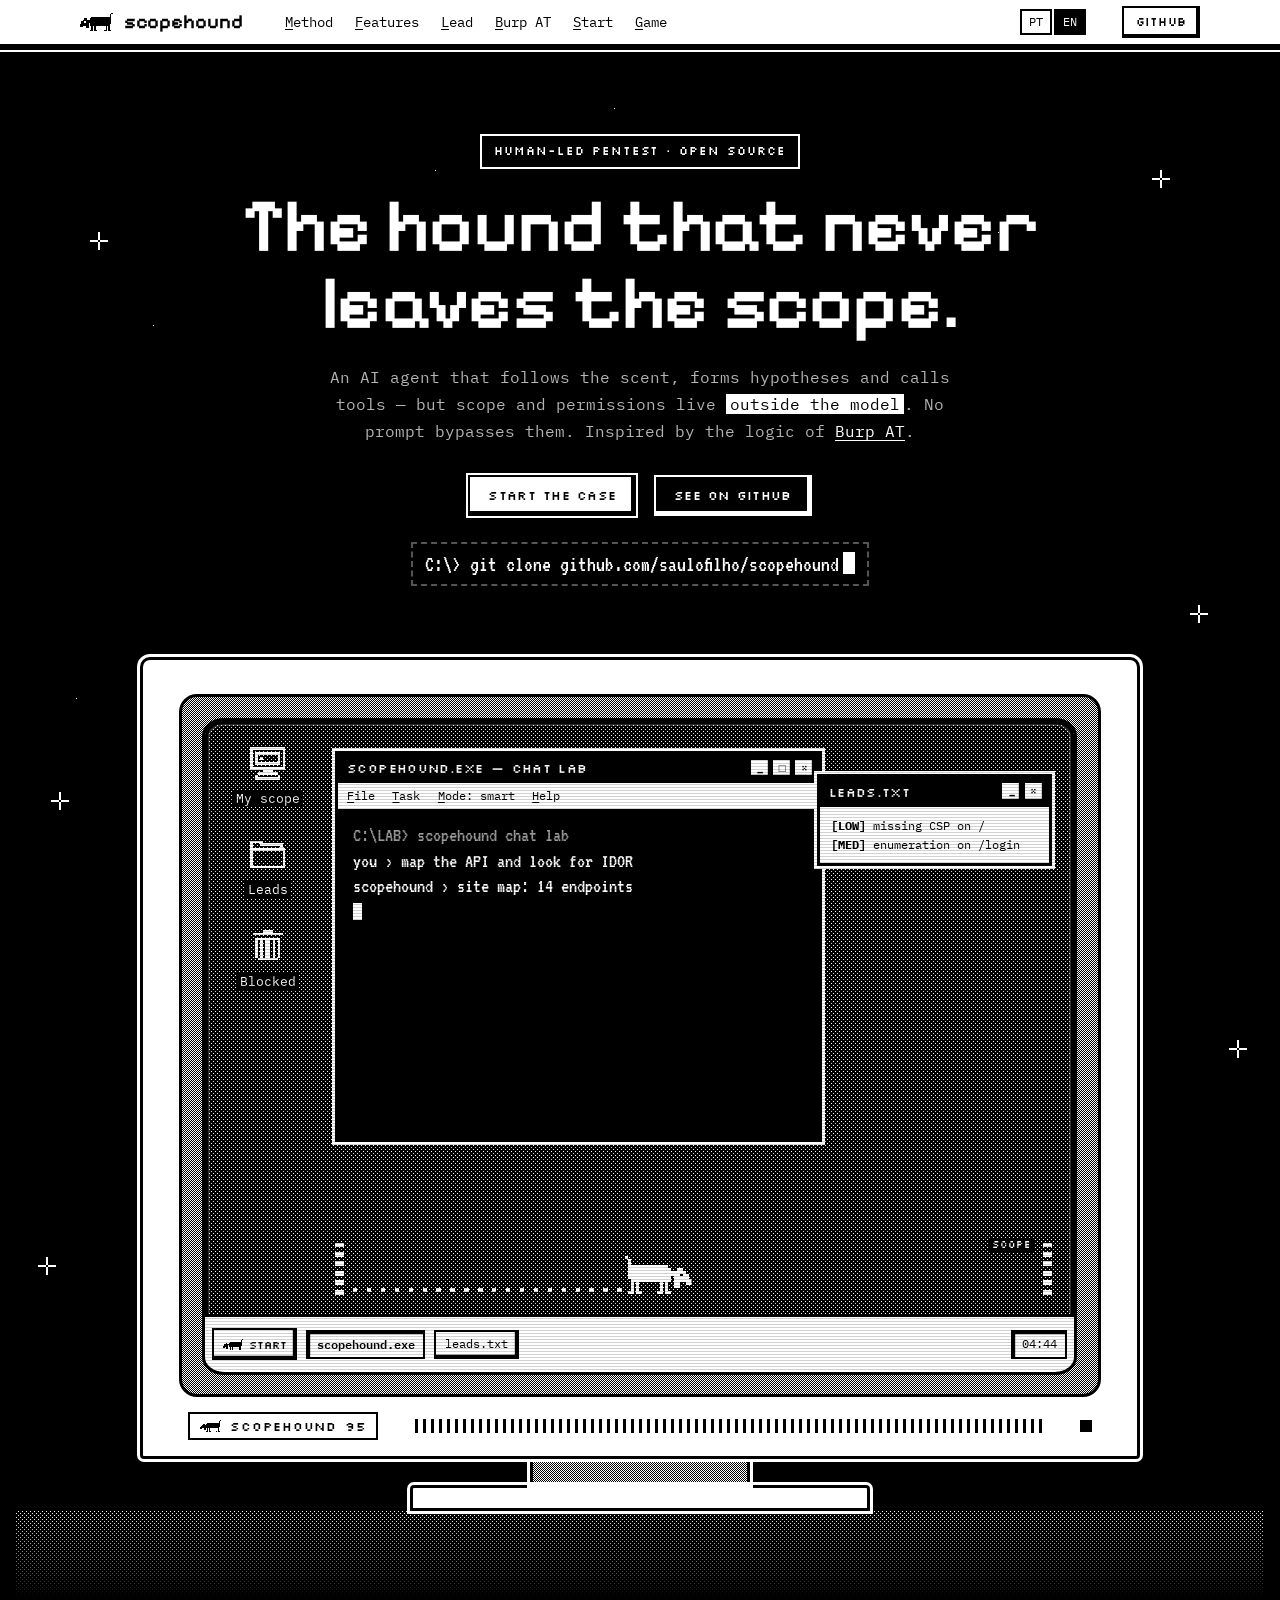
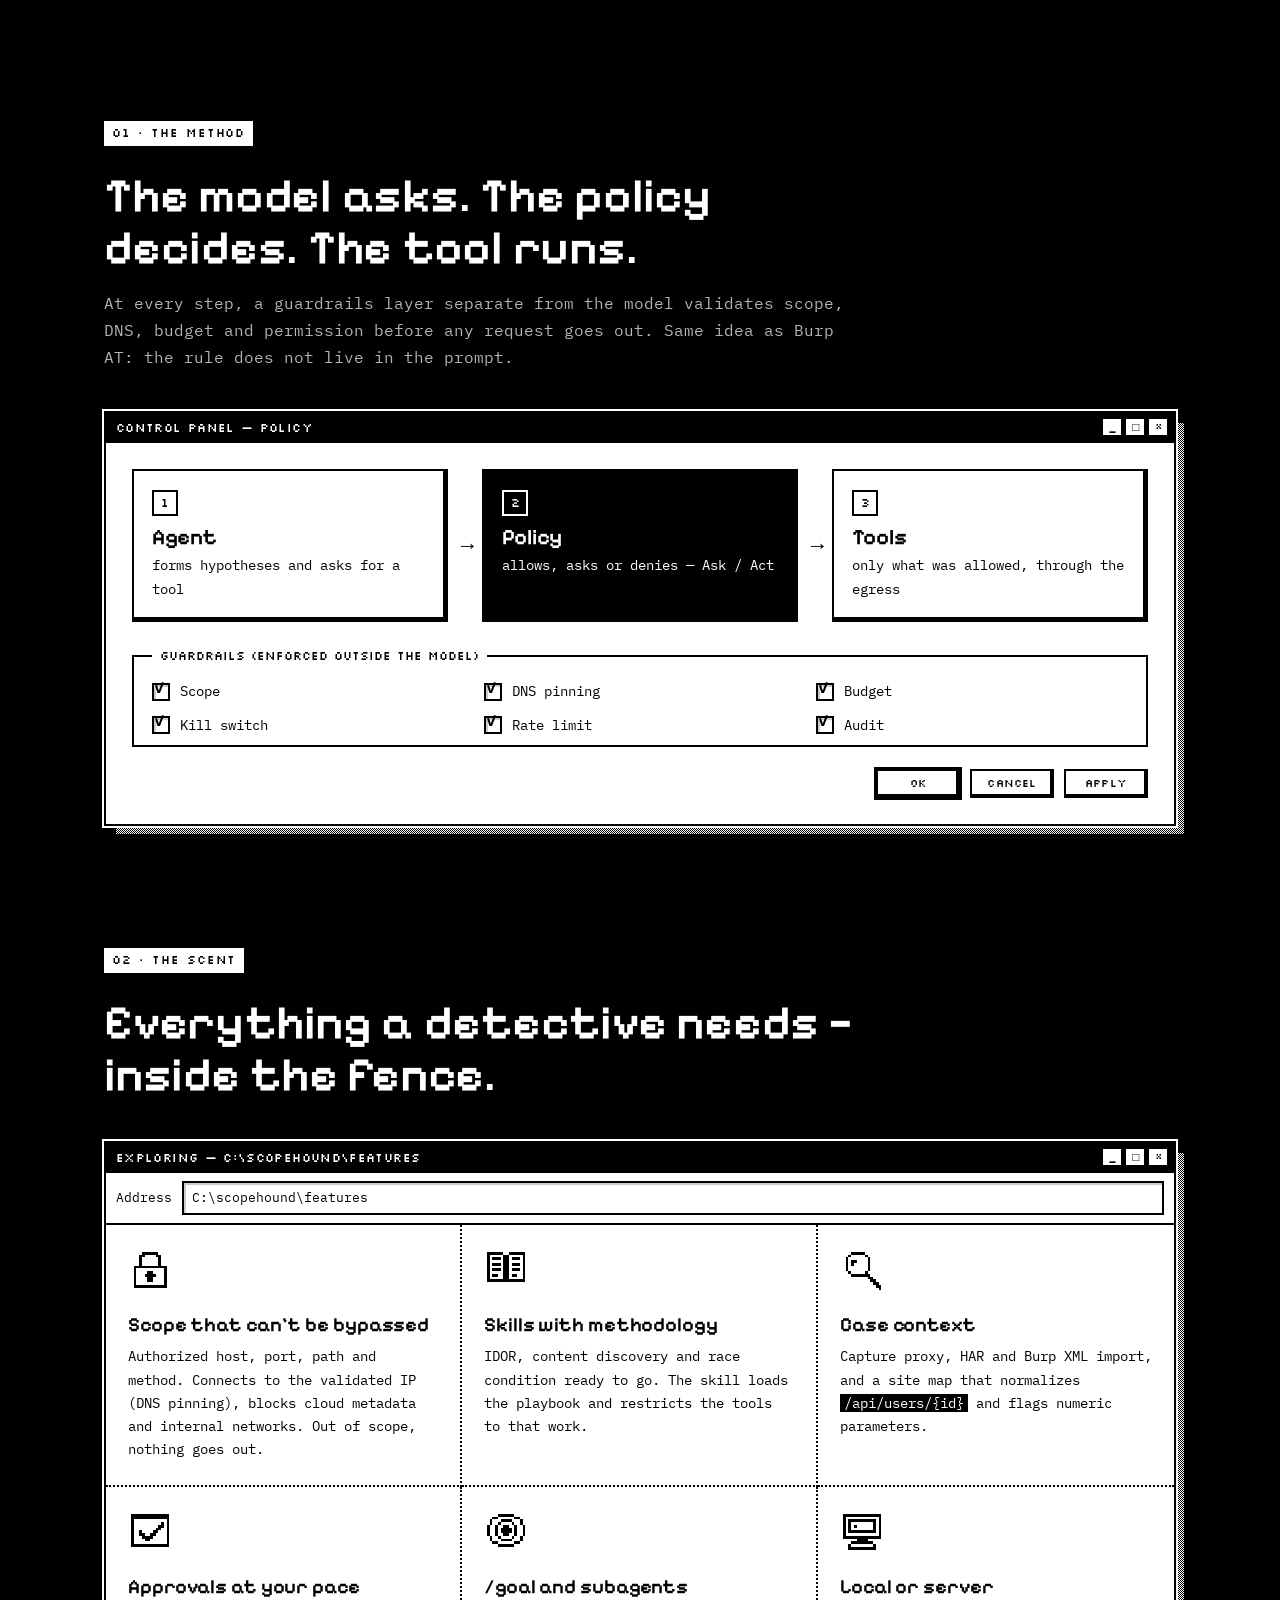
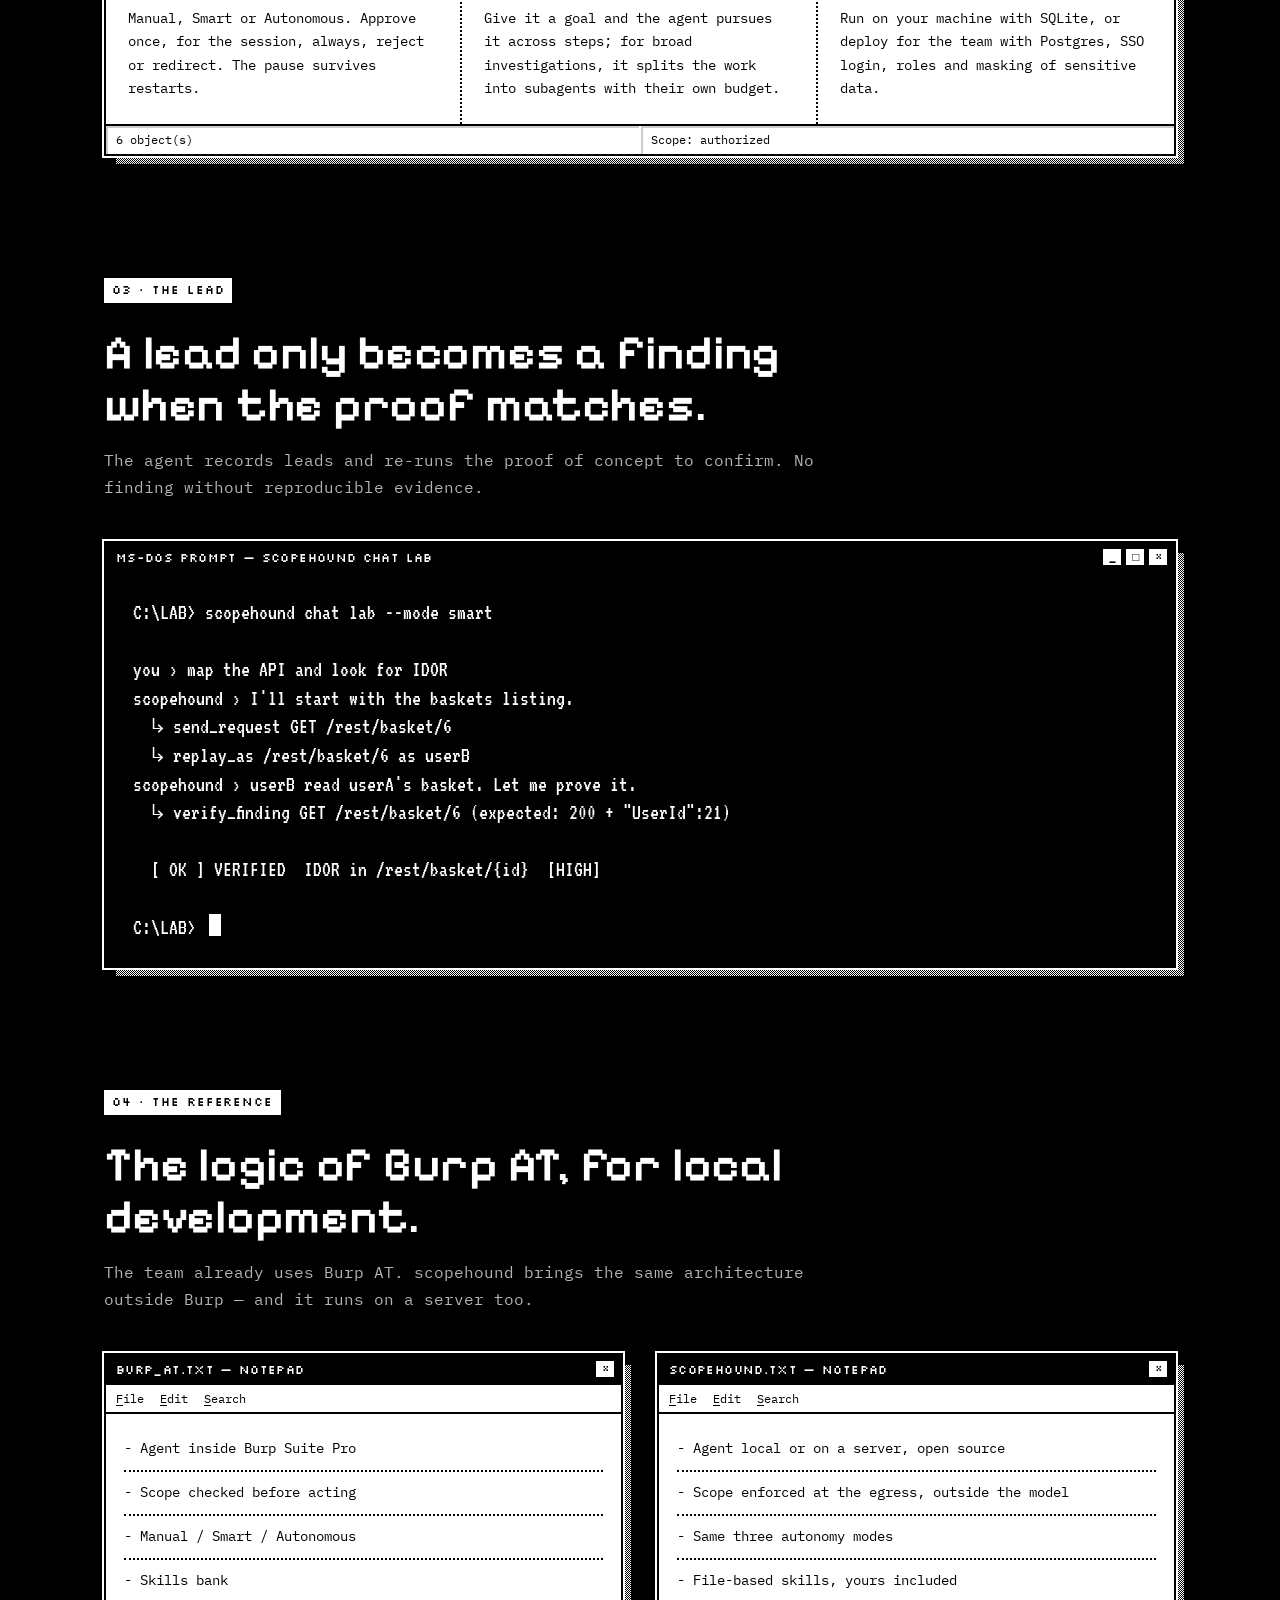
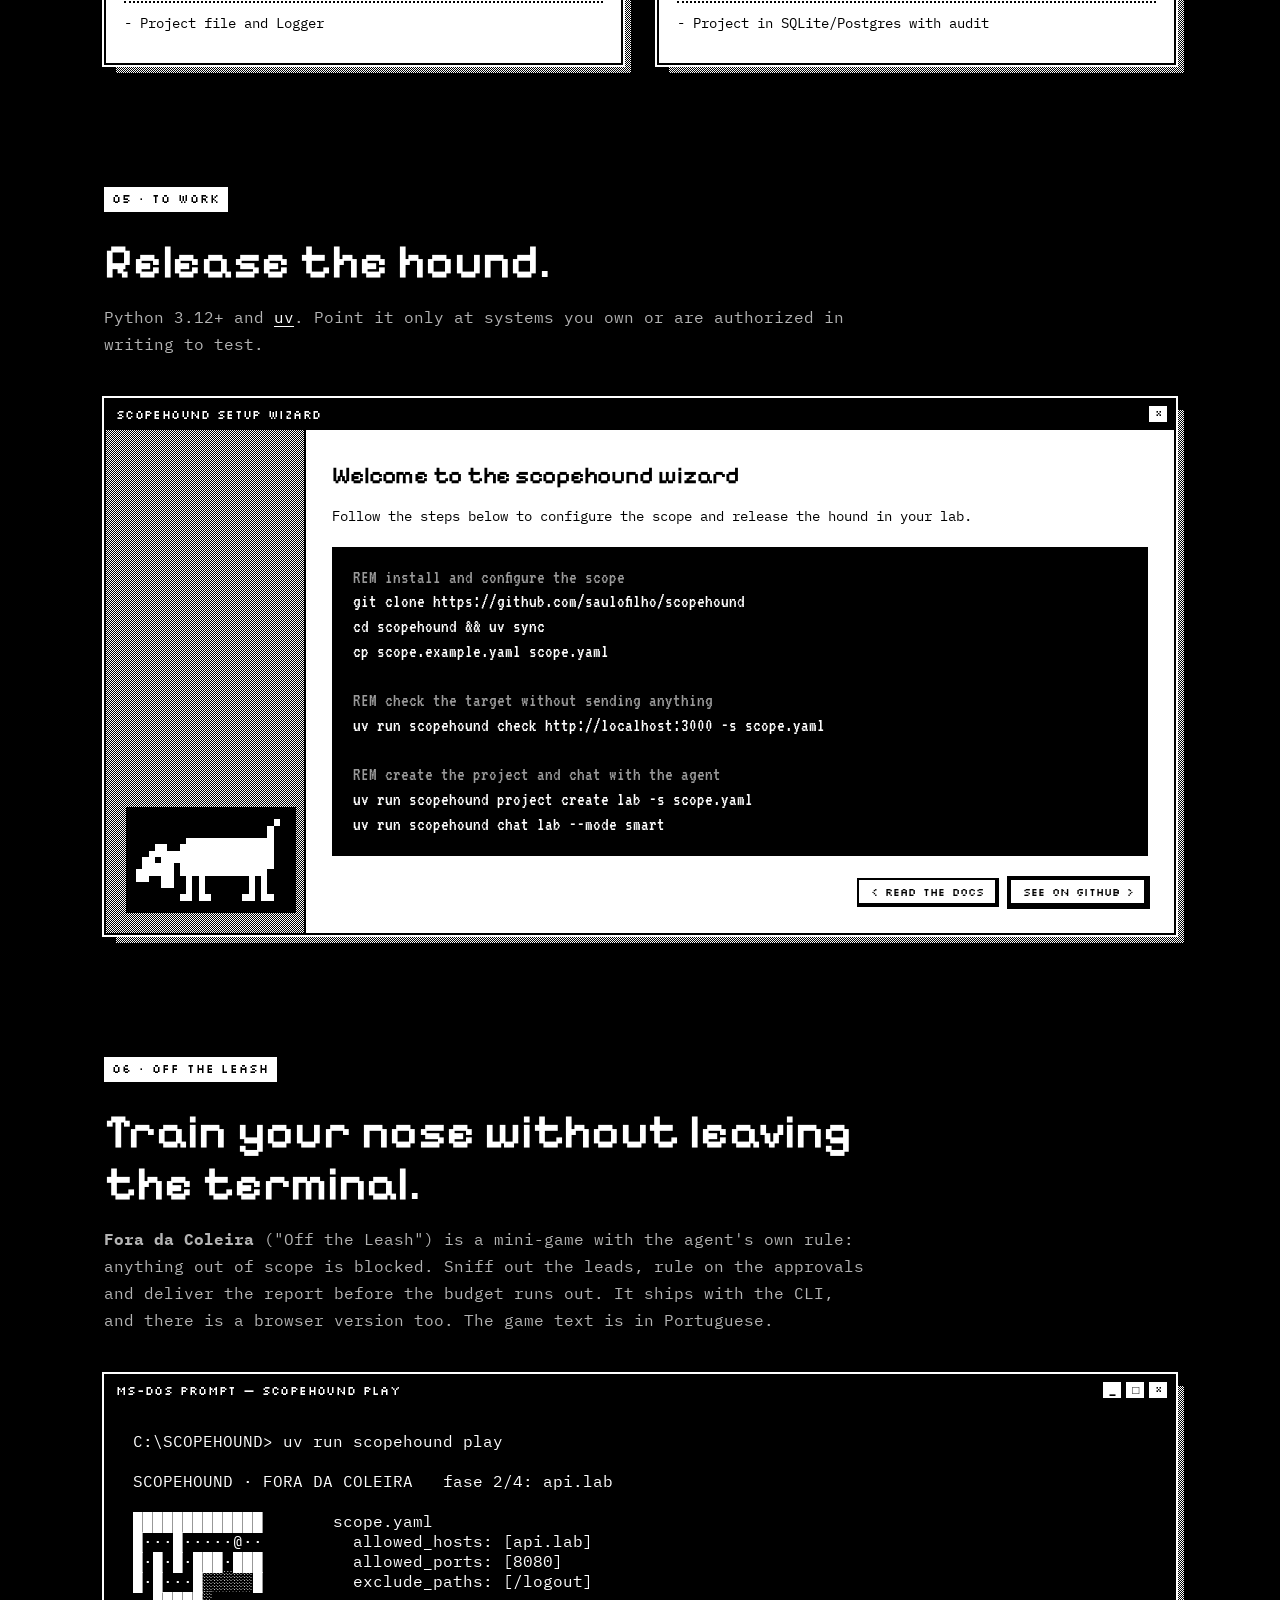
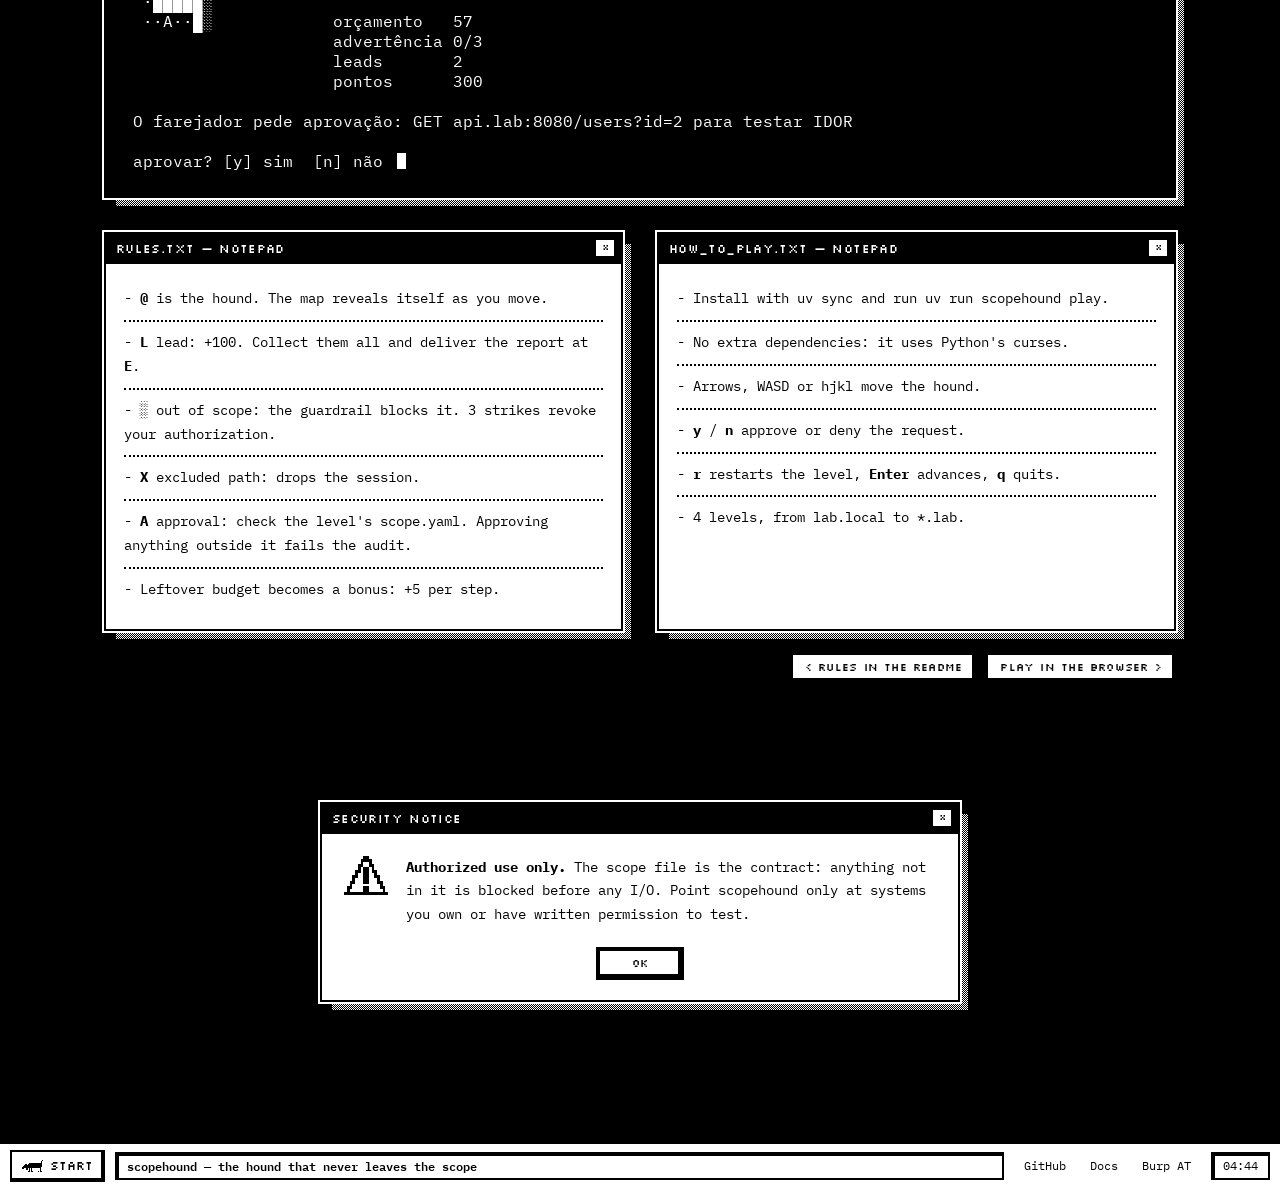
==== commit 46691021: "docs: minijogo Fora da Coleira no README e no site Seção nova no README (pt/en) e no site, com link " ====
--- a/docs/en/index.html
+++ b/docs/en/index.html
@@ -31,6 +31,7 @@
     <a href="#pista"><u>L</u>ead</a>
     <a href="#burp"><u>B</u>urp AT</a>
     <a href="#comecar"><u>S</u>tart</a>
+    <a href="#jogo"><u>G</u>ame</a>
   </nav>
   <span class="lang-switch" aria-label="Language">
     <a href="../">PT</a><strong>EN</strong>
@@ -259,6 +260,62 @@
     </div>
   </section>
 
+  <section class="sec" id="jogo">
+    <header class="sec-head">
+      <p class="kicker">06 · off the leash</p>
+      <h2>Train your nose without leaving the terminal.</h2>
+      <p><b>Fora da Coleira</b> ("Off the Leash") is a mini-game with the agent's own rule: anything out of scope is blocked. Sniff out the leads, rule on the approvals and deliver the report before the budget runs out. It ships with the CLI, and there is a browser version too. The game text is in Portuguese.</p>
+    </header>
+    <div class="win big">
+      <div class="title"><span>MS-DOS Prompt — scopehound play</span><b class="ctl" aria-hidden="true"><i>_</i><i>□</i><i>×</i></b></div>
+      <pre class="dos game" role="img" aria-label="The Fora da Coleira game in the terminal: the hound asks for approval of an action">C:\SCOPEHOUND&gt; uv run scopehound play
+
+SCOPEHOUND · FORA DA COLEIRA   fase 2/4: api.lab
+
+█████████████       scope.yaml
+█···█·····@··         allowed_hosts: [api.lab]
+█·█·█·███·███         allowed_ports: [8080]
+█·█···█░░░░░█         exclude_paths: [/logout]
+ ·█████░
+ ··A··█░            orçamento   57
+                    advertência 0/3
+                    leads       2
+                    pontos      300
+
+O farejador pede aprovação: GET api.lab:8080/users?id=2 para testar IDOR
+
+aprovar? [y] sim  [n] não <span class="caret"></span></pre>
+    </div>
+    <div class="pair">
+      <div class="win">
+        <div class="title"><span>rules.txt — Notepad</span><b class="ctl" aria-hidden="true"><i>×</i></b></div>
+        <ul class="note">
+          <li><b>@</b> is the hound. The map reveals itself as you move.</li>
+          <li><b>L</b> lead: +100. Collect them all and deliver the report at <b>E</b>.</li>
+          <li><b>░</b> out of scope: the guardrail blocks it. 3 strikes revoke your authorization.</li>
+          <li><b>X</b> excluded path: drops the session.</li>
+          <li><b>A</b> approval: check the level's <code>scope.yaml</code>. Approving anything outside it fails the audit.</li>
+          <li>Leftover budget becomes a bonus: +5 per step.</li>
+        </ul>
+      </div>
+      <div class="win">
+        <div class="title"><span>how_to_play.txt — Notepad</span><b class="ctl" aria-hidden="true"><i>×</i></b></div>
+        <ul class="note">
+          <li>Install with <code>uv sync</code> and run <code>uv run scopehound play</code>.</li>
+          <li>No extra dependencies: it uses Python's <code>curses</code>.</li>
+          <li>Arrows, WASD or hjkl move the hound.</li>
+          <li><b>y</b> / <b>n</b> approve or deny the request.</li>
+          <li><b>r</b> restarts the level, <b>Enter</b> advances, <b>q</b> quits.</li>
+          <li>4 levels, from <code>lab.local</code> to <code>*.lab</code>.</li>
+        </ul>
+      </div>
+    </div>
+    <div class="pane-btns">
+      <a class="btn95 tiny" href="https://github.com/saulofilho/scopehound/blob/main/README.en.md#mini-game-fora-da-coleira">&lt; Rules in the README</a>
+      <a class="btn95 tiny default" href="../game/">Play in the browser &gt;</a>
+    </div>
+  </section>
+
   <section class="sec">
     <div class="win alert" role="note">
       <div class="title"><span>Security notice</span><b class="ctl" aria-hidden="true"><i>×</i></b></div>
--- a/docs/styles.css
+++ b/docs/styles.css
@@ -363,3 +363,9 @@
 .lang-switch strong { background: var(--k); color: var(--w); font-weight: 400; }
 .lang-switch a { color: var(--k); text-decoration: none; }
 .lang-switch a:hover { background: var(--k); color: var(--w); }
+
+/* seção do minijogo: janela grande seguida de um par de janelas */
+.win.big + .pair { margin-top: 34px; }
+/* VT323 não tem os blocos █ ░ do jogo; Plex Mono mantém o mapa alinhado */
+.dos.game { font: 400 16px/1.25 var(--mono); }
+@media (max-width: 720px) { .dos.game { font-size: 12px; } }
